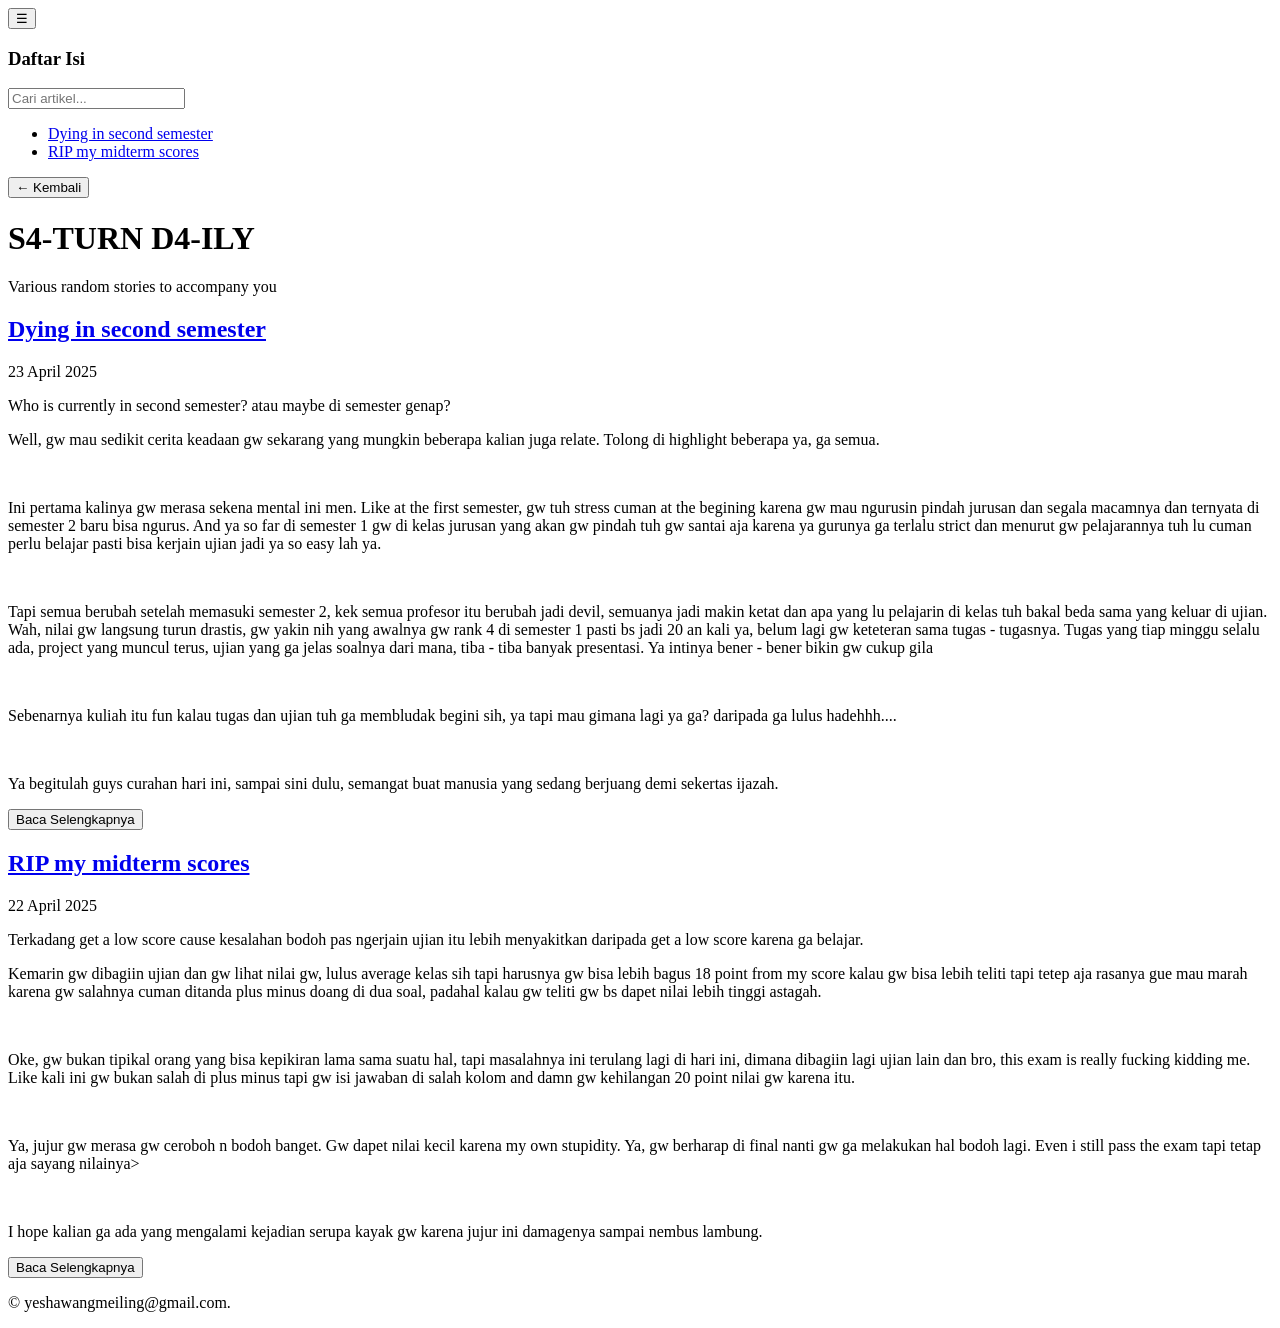
==== blog.html @ b3ecc271 "blog.html" ====
<!DOCTYPE html>
<html lang="id">
<head>
  <meta charset="UTF-8" />
  <meta name="viewport" content="width=device-width, initial-scale=1.0" />
  <title>S4-TURN! BLOG</title>
  <link rel="preconnect" href="https://fonts.googleapis.com">
  <link href="https://fonts.googleapis.com/css2?family=Inter:wght@400;600;700&display=swap" rel="stylesheet">
  <link rel="stylesheet" href="blog.css">
</head>
<body>
    <button class="sidebar-toggle" onclick="toggleSidebar()">☰</button>
    <nav id="sidebar">
        <h3>Daftar Isi</h3>
        <div class="sidebar-search">
            <input type="text" id="searchInput" placeholder="Cari artikel..." />
          </div>
          
        <ul>
          <li><a href="#post1">Dying in second semester</a></li>
          <li><a href="#post2">RIP my midterm scores</a></li>
        </ul>
        <button id="backBtn" class="back-btn">← Kembali</button>
      </nav>      
      
  <main>
    <header>
      <h1>S4-TURN D4-ILY</h1>
      <p class="tagline">Various random stories to accompany you</p>
    </header>

    <article id="post1">
      <h2><a href="#">Dying in second semester</a></h2>
      <p class="date">23 April 2025</p>
      <p class="excerpt">Who is currently in second semester? atau maybe di semester genap?</p>
      <div class="full-content">
        <p>Well, gw mau sedikit cerita keadaan gw sekarang yang mungkin beberapa kalian juga relate. Tolong di highlight beberapa ya, ga semua.</p>
        <br>
        <p>Ini pertama kalinya gw merasa sekena mental ini men. Like at the first semester, gw tuh stress cuman at the begining karena gw mau ngurusin pindah jurusan dan segala macamnya dan ternyata di semester 2 baru bisa ngurus. And ya so far di semester 1 gw di kelas jurusan yang akan gw pindah tuh gw santai aja karena ya gurunya ga terlalu strict dan menurut gw pelajarannya tuh lu cuman perlu belajar pasti bisa kerjain ujian jadi ya so easy lah ya.</p>
        <br>
        <p>Tapi semua berubah setelah memasuki semester 2, kek semua profesor itu berubah jadi devil, semuanya jadi makin ketat dan apa yang lu pelajarin di kelas tuh bakal beda sama yang keluar di ujian. Wah, nilai gw langsung turun drastis, gw yakin nih yang awalnya gw rank 4 di semester 1 pasti bs jadi 20 an kali ya, belum lagi gw keteteran sama tugas - tugasnya. Tugas yang tiap minggu selalu ada, project yang muncul terus, ujian yang ga jelas soalnya dari mana, tiba - tiba banyak presentasi. Ya intinya bener - bener bikin gw cukup gila</p>
        <br>
        <p>Sebenarnya kuliah itu fun kalau tugas dan ujian tuh ga membludak begini sih, ya tapi mau gimana lagi ya ga? daripada ga lulus hadehhh....</p>
        <br>
        <p>Ya begitulah guys curahan hari ini, sampai sini dulu, semangat buat manusia yang sedang berjuang demi sekertas ijazah.</p>
    </div>
      <button class="toggle-btn" onclick="toggleContent(this)">Baca Selengkapnya</button>
    </article>

    <article id="post2">
      <h2><a href="#">RIP my midterm scores</a></h2>
      <p class="date">22 April 2025</p>
      <p class="excerpt">Terkadang get a low score cause kesalahan bodoh pas ngerjain ujian itu lebih menyakitkan daripada get a low score karena ga belajar.</p>
      <div class="full-content">
        <p>Kemarin gw dibagiin ujian dan gw lihat nilai gw, lulus average kelas sih tapi harusnya gw bisa lebih bagus 18 point from my score kalau gw bisa lebih teliti tapi tetep aja rasanya gue mau marah karena gw salahnya cuman ditanda plus minus doang di dua soal, padahal kalau gw teliti gw bs dapet nilai lebih tinggi astagah.</p>
        <br>
        <p>Oke, gw bukan tipikal orang yang bisa kepikiran lama sama suatu hal, tapi masalahnya ini terulang lagi di hari ini, dimana dibagiin lagi ujian lain dan bro, this exam is really fucking kidding me. Like kali ini gw bukan salah di plus minus tapi gw isi jawaban di salah kolom and damn gw kehilangan 20 point nilai gw karena itu.</p>
        <br>
        <p>Ya, jujur gw merasa gw ceroboh n bodoh banget. Gw dapet nilai kecil karena my own stupidity. Ya, gw berharap di final nanti gw ga melakukan hal bodoh lagi. Even i still pass the exam tapi tetap aja sayang nilainya></p>
        <br>
        <p>I hope kalian ga ada yang mengalami kejadian serupa kayak gw karena jujur ini damagenya sampai nembus lambung.</p>
      </div>
      <button class="toggle-btn" onclick="toggleContent(this)">Baca Selengkapnya</button>
    </article>

    <footer>
      <p>&copy; yeshawangmeiling@gmail.com.</p>
    </footer>
  </main>
<script src="blog.js"></script>
</body>
</html>
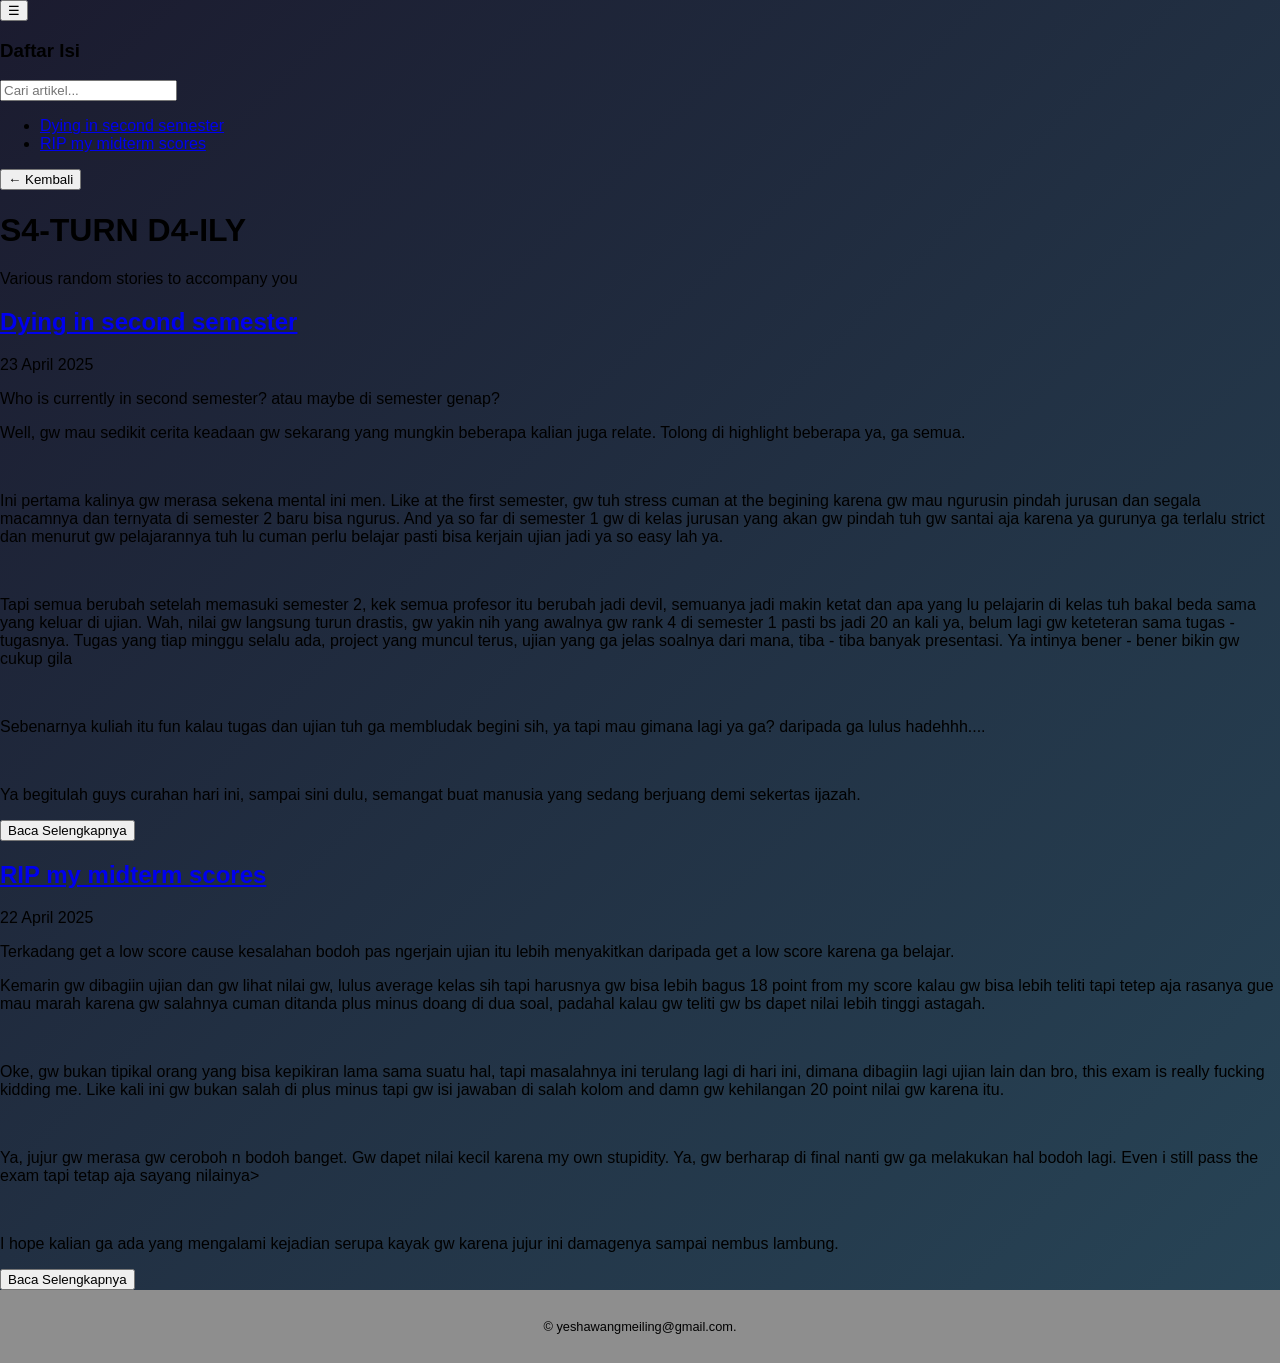
==== commit dafe4311: "Update blog.html" ====
--- a/blog.html
+++ b/blog.html
@@ -6,7 +6,7 @@
   <title>S4-TURN! BLOG</title>
   <link rel="preconnect" href="https://fonts.googleapis.com">
   <link href="https://fonts.googleapis.com/css2?family=Inter:wght@400;600;700&display=swap" rel="stylesheet">
-  <link rel="stylesheet" href="blog.css">
+  <link rel="stylesheet" href="./blog.css">
 </head>
 <body>
     <button class="sidebar-toggle" onclick="toggleSidebar()">☰</button>
--- a/blog.css
+++ b/blog.css
@@ -0,0 +1,303 @@
+body {
+  margin: 0;
+  font-family: 'Poppins', 'Noto Sans TC', sans-serif;
+  background: linear-gradient(-45deg, #0f2027, #203a43, #2c5364, #1b1b2f);
+  background-size: 400% 400%;
+  animation: gradientBG 15s ease infinite;
+  position: relative;
+  min-height: 100vh;
+  overflow: auto;
+}
+
+@keyframes gradientBG {
+  0% { background-position: 0% 50%; }
+  50% { background-position: 100% 50%; }
+  100% { background-position: 0% 50%; }
+}
+
+
+#stars {
+  position: fixed;
+  top: 0;
+  left: 0;
+  z-index: -1;
+  width: 300%;
+  height: 300%;
+  pointer-events: none;
+}
+
+/* Welcome screen */
+.welcome-screen {
+  height: 100vh;
+  display: flex;
+  flex-direction: column;
+  justify-content: center;
+  align-items: center;
+  animation: fadeIn 2s ease;
+  overflow: visible;
+}
+
+.welcome-container {
+  display: flex;
+  flex-direction: column; /* <== penting supaya vertikal */
+  justify-content: center;
+  align-items: center;
+  text-align: center;
+  height: 100vh;
+  position: relative;
+  z-index: 2;
+}
+
+.welcome-text {
+  font-size: 3em;
+  color: #fff;
+  margin: 0;
+}
+
+.sub-text {
+  font-size: 1.2em;
+  color: #ffffffcc;
+  margin-top: 10px;
+  animation: fadeIn 2s ease-out;
+  font-family: 'Poppins', sans-serif;
+}
+
+.typing-effect {
+  font-family: 'Orbitron', sans-serif;
+  color: white;
+  overflow: hidden;
+  white-space: nowrap;
+  border-right: 2px solid white;
+  width: 0;
+  animation: typing 4s steps(22, end) forwards, blink 0.7s step-end infinite;
+  z-index: 2;
+  position: relative;
+}
+
+@keyframes typing {
+  from { width: 0 }
+  to { width: 22ch }
+}
+
+@keyframes blink {
+  50% { border-color: transparent }
+}
+
+
+@keyframes typing {
+  from { width: 0 }
+  to { width: 22ch }
+}
+
+@keyframes blink {
+  50% { border-color: transparent }
+}
+
+
+.floating-earth {
+  position: absolute;
+  width: 500px;
+  bottom: 50%;
+  left: 5%;
+  opacity: 0.4;
+  z-index: 1;
+  animation: floatEarth 6s ease-in-out infinite;
+  pointer-events: none;
+}
+
+.typing-text {
+  font-family: 'Orbitron', sans-serif;
+  font-size: 3em;
+  color: white;
+  z-index: 2; /* Lebih tinggi dari bumi */
+  text-align: center;
+  text-shadow: 0 0 10px rgba(255,255,255,0.3);
+  white-space: nowrap;
+  overflow: hidden;
+  border-right: 2px solid white;
+  animation: typing 4s steps(20, end), blink 0.75s step-end infinite;
+  position: relative;
+}
+
+@keyframes typing {
+  from { width: 0 }
+  to { width: 100% }
+}
+
+@keyframes blink {
+  from, to { border-color: transparent }
+  50% { border-color: white }
+}
+
+@keyframes floatEarth {
+  0%, 100% {
+    transform: translateY(0) rotate(0deg);
+  }
+  50% {
+    transform: translateY(-20px) rotate(5deg);
+  }
+}
+
+.welcome-container h1 {
+  font-family: 'Orbitron', sans-serif;
+  font-size: 3em;
+  color: white;
+  z-index: 2;
+  text-align: center;
+  text-shadow: 0 0 10px rgba(255,255,255,0.3);
+}
+
+/* Next button */
+.next-button {
+  z-index: 5;
+  font-family: 'Poppins', sans-serif;
+  position: relative;
+  top: -100px; 
+  margin-left: -30px;
+  font-size: 1.2em;
+  color: #fff;
+  background: linear-gradient(135deg, #00d2ff, #3a47d5);
+  border: none;
+  border-radius: 30px;
+  padding: 12px 32px;
+  cursor: pointer;
+  box-shadow: 0 0 15px rgba(0, 210, 255, 0.6);
+  transition: all 0.3s ease;
+  animation: glowNext 2s ease-in-out infinite alternate;
+}
+
+@keyframes glowNext {
+  from {
+    box-shadow: 0 0 10px rgba(0, 210, 255, 0.3);
+  }
+  to {
+    box-shadow: 0 0 25px rgba(0, 210, 255, 0.8);
+  }
+}
+
+.next-button:hover {
+  transform: scale(1.05);
+  background: linear-gradient(135deg, #3a47d5, #00d2ff);
+}
+
+/* Members */
+.members-section {
+  display: none;
+  padding: 50px 20px;
+  text-align: center;
+  animation: fadeIn 1.5s ease forwards;
+}
+
+.fancy-title {
+  font-family: 'Orbitron', sans-serif;
+  font-size: 2.5em;
+  color: white;
+  margin-bottom: 30px;
+  animation: fadeInUp 1s ease-out forwards;
+  opacity: 0;
+}
+
+@keyframes fadeInUp {
+  from {
+    transform: translateY(40px);
+    opacity: 0;
+  }
+  to {
+    transform: translateY(0);
+    opacity: 1;
+  }
+}
+
+.cards {
+  display: grid;
+  grid-template-columns: repeat(auto-fit, minmax(250px, 1fr));
+  gap: 30px;
+  padding: 40px;
+}
+
+.card {
+  background: rgba(255, 255, 255, 0.05);
+  backdrop-filter: blur(10px);
+  border-radius: 20px;
+  box-shadow: 0 8px 20px rgba(0, 0, 0, 0.25);
+  padding: 20px;
+  text-align: center;
+  transition: transform 0.3s ease;
+  color: white;
+}
+
+.card:hover {
+  transform: translateY(-5px);
+}
+
+.card-title {
+  font-size: 1.3rem;
+  margin-bottom: 10px;
+  font-weight: 600;
+  font-family: 'Lilita One', sans-serif;
+}
+
+.card-image {
+  width: 220px;
+  height: 220px;
+  object-fit: cover;
+  margin-bottom: 12px;
+  border-radius: 10px;
+}
+
+.card-description {
+  font-size: 0.85rem;
+  color: #ddd;
+  line-height: 1.4;
+}
+
+.card-link {
+  text-decoration: none;
+  color: inherit;
+}
+
+.members-section {
+  display: none;
+  padding: 50px 20px;
+  text-align: center;
+  animation: fadeIn 1.5s ease forwards;
+  
+  height: 100vh;           /* penting biar bisa scroll */
+  overflow-y: auto;        /* aktifkan scroll */
+  scroll-behavior: smooth;
+}
+
+.back-button {
+  position: fixed;
+  left: 30px;
+  background: linear-gradient(135deg, #ff5f6d, #ffc371);
+  border: none;
+  border-radius: 8px;
+  padding: 10px 20px;
+  font-size: 1.1em;
+  color: white;
+  cursor: pointer;
+  box-shadow: 0 0 12px rgba(255, 95, 109, 0.6);
+  transition: all 0.3s ease;
+  z-index: 10;
+  transition: background-color 0.3s ease;
+}
+
+.back-button:hover {
+  transform: scale(1.05);
+  background: linear-gradient(135deg, #ffc371, #ff5f6d);
+}
+
+@keyframes fadeIn {
+  from { opacity: 0; transform: translateY(20px); }
+  to { opacity: 1; transform: translateY(0); }
+}
+
+footer {
+  text-align: center;
+  padding: 1rem;
+  background-color: #8e8e8e;
+  font-size: 0.8rem;
+  z-index: 1;
+  position: relative;
+}
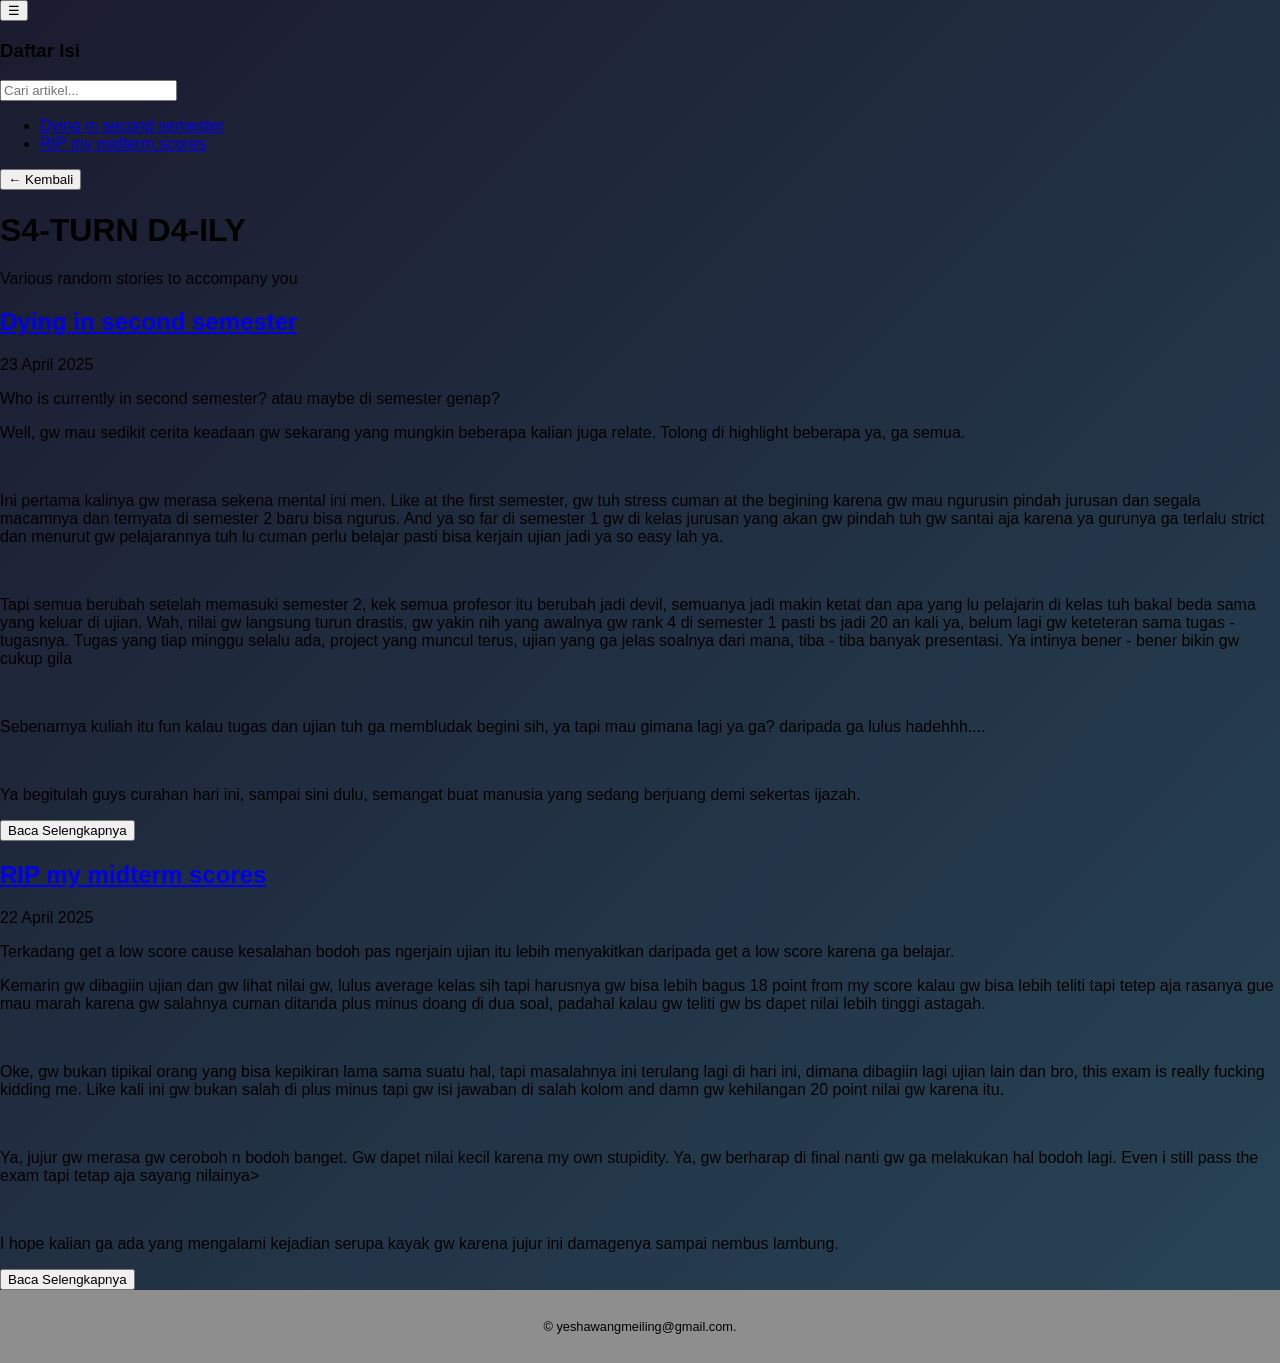
==== commit 1c41289e: "Update blog.html" ====
--- a/blog.html
+++ b/blog.html
@@ -6,8 +6,10 @@
   <title>S4-TURN! BLOG</title>
   <link rel="preconnect" href="https://fonts.googleapis.com">
   <link href="https://fonts.googleapis.com/css2?family=Inter:wght@400;600;700&display=swap" rel="stylesheet">
-  <link rel="stylesheet" href="./blog.css">
+  <link rel="stylesheet" href="blog.css">
 </head>
+  <body>
+  <canvas id="stars"></canvas> 
 <body>
     <button class="sidebar-toggle" onclick="toggleSidebar()">☰</button>
     <nav id="sidebar">
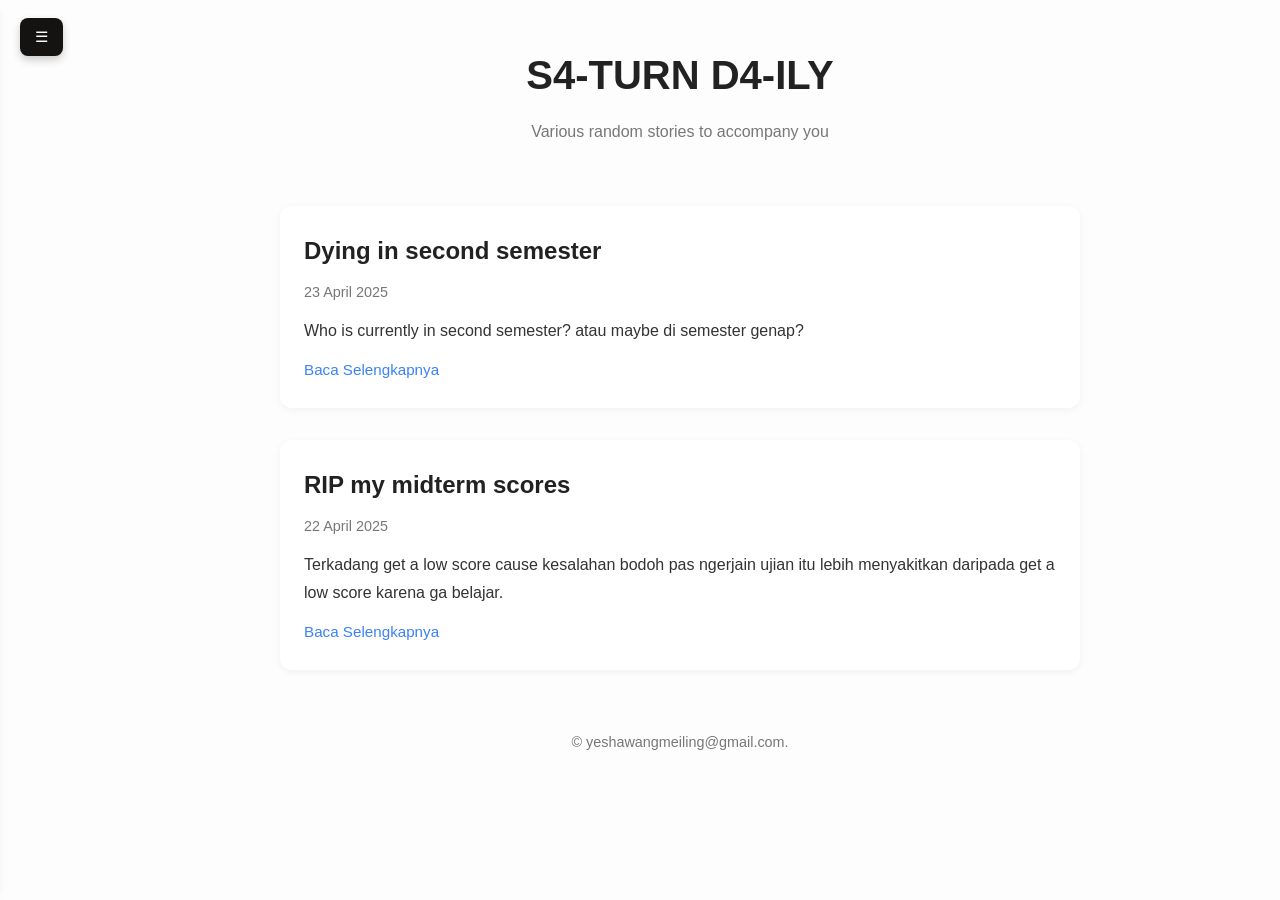
==== commit 34a77f99: "Update blog.html" ====
--- a/blog.html
+++ b/blog.html
@@ -8,9 +8,7 @@
   <link href="https://fonts.googleapis.com/css2?family=Inter:wght@400;600;700&display=swap" rel="stylesheet">
   <link rel="stylesheet" href="blog.css">
 </head>
-  <body>
-  <canvas id="stars"></canvas> 
-<body>
+
     <button class="sidebar-toggle" onclick="toggleSidebar()">☰</button>
     <nav id="sidebar">
         <h3>Daftar Isi</h3>
--- a/blog.css
+++ b/blog.css
@@ -1,303 +1,258 @@
-body {
-  margin: 0;
-  font-family: 'Poppins', 'Noto Sans TC', sans-serif;
-  background: linear-gradient(-45deg, #0f2027, #203a43, #2c5364, #1b1b2f);
-  background-size: 400% 400%;
-  animation: gradientBG 15s ease infinite;
-  position: relative;
-  min-height: 100vh;
-  overflow: auto;
-}
-
-@keyframes gradientBG {
-  0% { background-position: 0% 50%; }
-  50% { background-position: 100% 50%; }
-  100% { background-position: 0% 50%; }
-}
-
-
-#stars {
-  position: fixed;
-  top: 0;
-  left: 0;
-  z-index: -1;
-  width: 300%;
-  height: 300%;
-  pointer-events: none;
-}
-
-/* Welcome screen */
-.welcome-screen {
-  height: 100vh;
-  display: flex;
-  flex-direction: column;
-  justify-content: center;
-  align-items: center;
-  animation: fadeIn 2s ease;
-  overflow: visible;
-}
-
-.welcome-container {
-  display: flex;
-  flex-direction: column; /* <== penting supaya vertikal */
-  justify-content: center;
-  align-items: center;
-  text-align: center;
-  height: 100vh;
-  position: relative;
-  z-index: 2;
-}
-
-.welcome-text {
-  font-size: 3em;
-  color: #fff;
-  margin: 0;
-}
-
-.sub-text {
-  font-size: 1.2em;
-  color: #ffffffcc;
-  margin-top: 10px;
-  animation: fadeIn 2s ease-out;
-  font-family: 'Poppins', sans-serif;
-}
-
-.typing-effect {
-  font-family: 'Orbitron', sans-serif;
-  color: white;
-  overflow: hidden;
-  white-space: nowrap;
-  border-right: 2px solid white;
-  width: 0;
-  animation: typing 4s steps(22, end) forwards, blink 0.7s step-end infinite;
-  z-index: 2;
-  position: relative;
-}
-
-@keyframes typing {
-  from { width: 0 }
-  to { width: 22ch }
-}
-
-@keyframes blink {
-  50% { border-color: transparent }
-}
-
-
-@keyframes typing {
-  from { width: 0 }
-  to { width: 22ch }
-}
-
-@keyframes blink {
-  50% { border-color: transparent }
-}
-
-
-.floating-earth {
-  position: absolute;
-  width: 500px;
-  bottom: 50%;
-  left: 5%;
-  opacity: 0.4;
-  z-index: 1;
-  animation: floatEarth 6s ease-in-out infinite;
-  pointer-events: none;
-}
-
-.typing-text {
-  font-family: 'Orbitron', sans-serif;
-  font-size: 3em;
-  color: white;
-  z-index: 2; /* Lebih tinggi dari bumi */
-  text-align: center;
-  text-shadow: 0 0 10px rgba(255,255,255,0.3);
-  white-space: nowrap;
-  overflow: hidden;
-  border-right: 2px solid white;
-  animation: typing 4s steps(20, end), blink 0.75s step-end infinite;
-  position: relative;
-}
-
-@keyframes typing {
-  from { width: 0 }
-  to { width: 100% }
-}
-
-@keyframes blink {
-  from, to { border-color: transparent }
-  50% { border-color: white }
-}
-
-@keyframes floatEarth {
-  0%, 100% {
-    transform: translateY(0) rotate(0deg);
-  }
-  50% {
-    transform: translateY(-20px) rotate(5deg);
-  }
-}
-
-.welcome-container h1 {
-  font-family: 'Orbitron', sans-serif;
-  font-size: 3em;
-  color: white;
-  z-index: 2;
-  text-align: center;
-  text-shadow: 0 0 10px rgba(255,255,255,0.3);
-}
-
-/* Next button */
-.next-button {
-  z-index: 5;
-  font-family: 'Poppins', sans-serif;
-  position: relative;
-  top: -100px; 
-  margin-left: -30px;
-  font-size: 1.2em;
-  color: #fff;
-  background: linear-gradient(135deg, #00d2ff, #3a47d5);
-  border: none;
-  border-radius: 30px;
-  padding: 12px 32px;
-  cursor: pointer;
-  box-shadow: 0 0 15px rgba(0, 210, 255, 0.6);
-  transition: all 0.3s ease;
-  animation: glowNext 2s ease-in-out infinite alternate;
-}
-
-@keyframes glowNext {
-  from {
-    box-shadow: 0 0 10px rgba(0, 210, 255, 0.3);
-  }
-  to {
-    box-shadow: 0 0 25px rgba(0, 210, 255, 0.8);
-  }
-}
-
-.next-button:hover {
-  transform: scale(1.05);
-  background: linear-gradient(135deg, #3a47d5, #00d2ff);
-}
-
-/* Members */
-.members-section {
-  display: none;
-  padding: 50px 20px;
-  text-align: center;
-  animation: fadeIn 1.5s ease forwards;
-}
-
-.fancy-title {
-  font-family: 'Orbitron', sans-serif;
-  font-size: 2.5em;
-  color: white;
-  margin-bottom: 30px;
-  animation: fadeInUp 1s ease-out forwards;
-  opacity: 0;
-}
-
-@keyframes fadeInUp {
-  from {
-    transform: translateY(40px);
-    opacity: 0;
-  }
-  to {
-    transform: translateY(0);
-    opacity: 1;
-  }
-}
-
-.cards {
-  display: grid;
-  grid-template-columns: repeat(auto-fit, minmax(250px, 1fr));
-  gap: 30px;
-  padding: 40px;
-}
-
-.card {
-  background: rgba(255, 255, 255, 0.05);
-  backdrop-filter: blur(10px);
-  border-radius: 20px;
-  box-shadow: 0 8px 20px rgba(0, 0, 0, 0.25);
-  padding: 20px;
-  text-align: center;
-  transition: transform 0.3s ease;
-  color: white;
-}
-
-.card:hover {
-  transform: translateY(-5px);
-}
-
-.card-title {
-  font-size: 1.3rem;
-  margin-bottom: 10px;
-  font-weight: 600;
-  font-family: 'Lilita One', sans-serif;
-}
-
-.card-image {
-  width: 220px;
-  height: 220px;
-  object-fit: cover;
-  margin-bottom: 12px;
-  border-radius: 10px;
-}
-
-.card-description {
-  font-size: 0.85rem;
-  color: #ddd;
-  line-height: 1.4;
-}
-
-.card-link {
-  text-decoration: none;
-  color: inherit;
-}
-
-.members-section {
-  display: none;
-  padding: 50px 20px;
-  text-align: center;
-  animation: fadeIn 1.5s ease forwards;
+:root {
+      --primary-color: #222;
+      --accent-color: #3b82f6;
+      --bg-color: #fdfdfd;
+      --text-color: #333;
+      --muted-color: #777;
+      --radius: 12px;
+    }
+
+    * {
+      box-sizing: border-box;
+      margin: 0;
+      padding: 0;
+    }
+
+    body {
+      font-family: 'Inter', sans-serif;
+      background: var(--bg-color);
+      color: var(--text-color);
+      line-height: 1.75;
+      display: flex;
+      padding: 40px 20px;
+      gap: 40px;
+      position: relative;
+    }
+
+    nav {
+      width: 220px;
+      background: white;
+      padding: 20px;
+      border-radius: var(--radius);
+      box-shadow: 0 2px 8px rgba(0,0,0,0.05);
+      position: sticky;
+      top: 40px;
+      height: fit-content;
+    }
+
+    nav h3 {
+      margin-bottom: 16px;
+      font-size: 1.2rem;
+      border-bottom: 1px solid #ddd;
+      padding-bottom: 8px;
+      margin-top: 50px
+    }
+
+    nav ul {
+      list-style: none;
+    }
+
+    nav ul li {
+      margin-bottom: 10px;
+    }
+
+    nav ul li a {
+      color: var(--accent-color);
+      text-decoration: none;
+      font-weight: 500;
+      transition: 0.2s;
+    }
+
+    nav ul li a:hover {
+      text-decoration: underline;
+    }
+
+    .sidebar-search {
+        position: absolute;
+        top: 20px;
+        right: 20px;
+      }
+      
+      .sidebar-search input {
+        padding: 6px 10px;
+        border-radius: 8px;
+        border: none;
+        font-size: 0.9rem;
+        outline: none;
+        width: 150px;
+        height: 35px;
+      }
+      
+      #sidebar {
+        position: fixed;
+        top: 0;
+        left: -250px;
+        width: 250px;
+        height: 100%;
+        background: #333;
+        padding: 20px;
+        transition: left 0.3s ease;
+        z-index: 1000;
+        color: white;
+        border-radius: 0 16px 16px 0;
+        position: relative; /* penting agar posisi pencarian relatif ke sidebar */
+    }
+      
+
+    .sidebar-toggle {
+        position: fixed;
+        top: 18px;
+        left: 20px;
+        font-size: 15px;
+        background: #151212;
+        color: white;
+        border: none;
+        padding: 10px 15px;
+        border-radius: 8px;
+        z-index: 1001; /* Pastikan tombol berada di atas semua elemen */
+        cursor: pointer;
+        display: block; /* Pastikan tombol terlihat */
+        box-shadow: 0 4px 8px rgba(0, 0, 0, 0.2); /* Tambahkan bayangan agar lebih terlihat */
+      }
+        
+      
+      #sidebar {
+        position: fixed;
+        top: 0;
+        left: -250px; /* Sidebar tersembunyi secara default */
+        width: 250px;
+        height: 100%;
+        background: #333;
+        padding: 20px;
+        transition: left 0.3s ease;
+        z-index: 2; /* Pastikan sidebar tidak tertutup tombol */
+        color: white;
+        border-radius: 0 16px 16px 0;
+      }
+      
+      #sidebar.active {
+        left: 0; /* Sidebar muncul ketika aktif */
+      }
+
   
-  height: 100vh;           /* penting biar bisa scroll */
-  overflow-y: auto;        /* aktifkan scroll */
-  scroll-behavior: smooth;
-}
-
-.back-button {
-  position: fixed;
-  left: 30px;
-  background: linear-gradient(135deg, #ff5f6d, #ffc371);
-  border: none;
-  border-radius: 8px;
-  padding: 10px 20px;
-  font-size: 1.1em;
-  color: white;
-  cursor: pointer;
-  box-shadow: 0 0 12px rgba(255, 95, 109, 0.6);
-  transition: all 0.3s ease;
-  z-index: 10;
-  transition: background-color 0.3s ease;
-}
-
-.back-button:hover {
-  transform: scale(1.05);
-  background: linear-gradient(135deg, #ffc371, #ff5f6d);
-}
-
-@keyframes fadeIn {
-  from { opacity: 0; transform: translateY(20px); }
-  to { opacity: 1; transform: translateY(0); }
-}
-
-footer {
-  text-align: center;
-  padding: 1rem;
-  background-color: #8e8e8e;
-  font-size: 0.8rem;
-  z-index: 1;
-  position: relative;
-}
+    main {
+      margin-left: 260px;
+    }
+    
+
+    main {
+      flex: 1;
+      max-width: 800px;
+    }
+
+    header {
+      text-align: center;
+      margin-bottom: 60px;
+    }
+
+    header h1 {
+      font-size: 2.5rem;
+      color: var(--primary-color);
+    }
+
+    .tagline {
+      font-size: 1rem;
+      color: var(--muted-color);
+      margin-top: 8px;
+    }
+
+    article {
+      background: white;
+      padding: 24px;
+      border-radius: var(--radius);
+      box-shadow: 0 2px 8px rgba(0,0,0,0.05);
+      margin-bottom: 32px;
+      transition: 0.3s ease;
+    }
+
+    article:hover {
+      transform: translateY(-2px);
+      box-shadow: 0 4px 12px rgba(0,0,0,0.08);
+    }
+
+    article h2 {
+      font-size: 1.5rem;
+      margin-bottom: 8px;
+    }
+
+    article h2 a {
+      color: var(--primary-color);
+      text-decoration: none;
+    }
+
+    article h2 a:hover {
+      color: var(--accent-color);
+    }
+
+    .date {
+      font-size: 0.9rem;
+      color: var(--muted-color);
+      margin-bottom: 12px;
+    }
+
+    .excerpt {
+      font-size: 1rem;
+    }
+
+    .full-content {
+      display: none;
+      margin-top: 1rem;
+    }
+
+    article.expanded .full-content {
+      display: block;
+    }
+
+    .toggle-btn {
+      background: none;
+      color: var(--accent-color);
+      border: none;
+      margin-top: 1rem;
+      font-size: 0.95rem;
+      cursor: pointer;
+    }
+
+    .toggle-btn:hover {
+      text-decoration: underline;
+    }
+
+    footer {
+      text-align: center;
+      margin-top: 60px;
+      font-size: 0.9rem;
+      color: var(--muted-color);
+    }
+
+    @media (prefers-color-scheme: dark) {
+      :root {
+        --bg-color: #111;
+        --text-color: #eee;
+        --muted-color: #888;
+        --primary-color: #fff;
+        --accent-color: #60a5fa;
+      }
+
+      nav, article {
+        background: #1a1a1a;
+        box-shadow: 0 2px 10px rgba(255,255,255,0.05);
+      }
+     }
+
+     .back-btn {
+      position: absolute;
+      bottom: 20px;
+      left: 20px;
+      background-color: #444;
+      color: white;
+      padding: 10px 14px;
+      border: none;
+      border-radius: 8px;
+      font-size: 14px;
+      cursor: pointer;
+      transition: background-color 0.3s ease;
+    }
+    
+    .back-btn:hover {
+      background-color: #555;
+    }
+    
